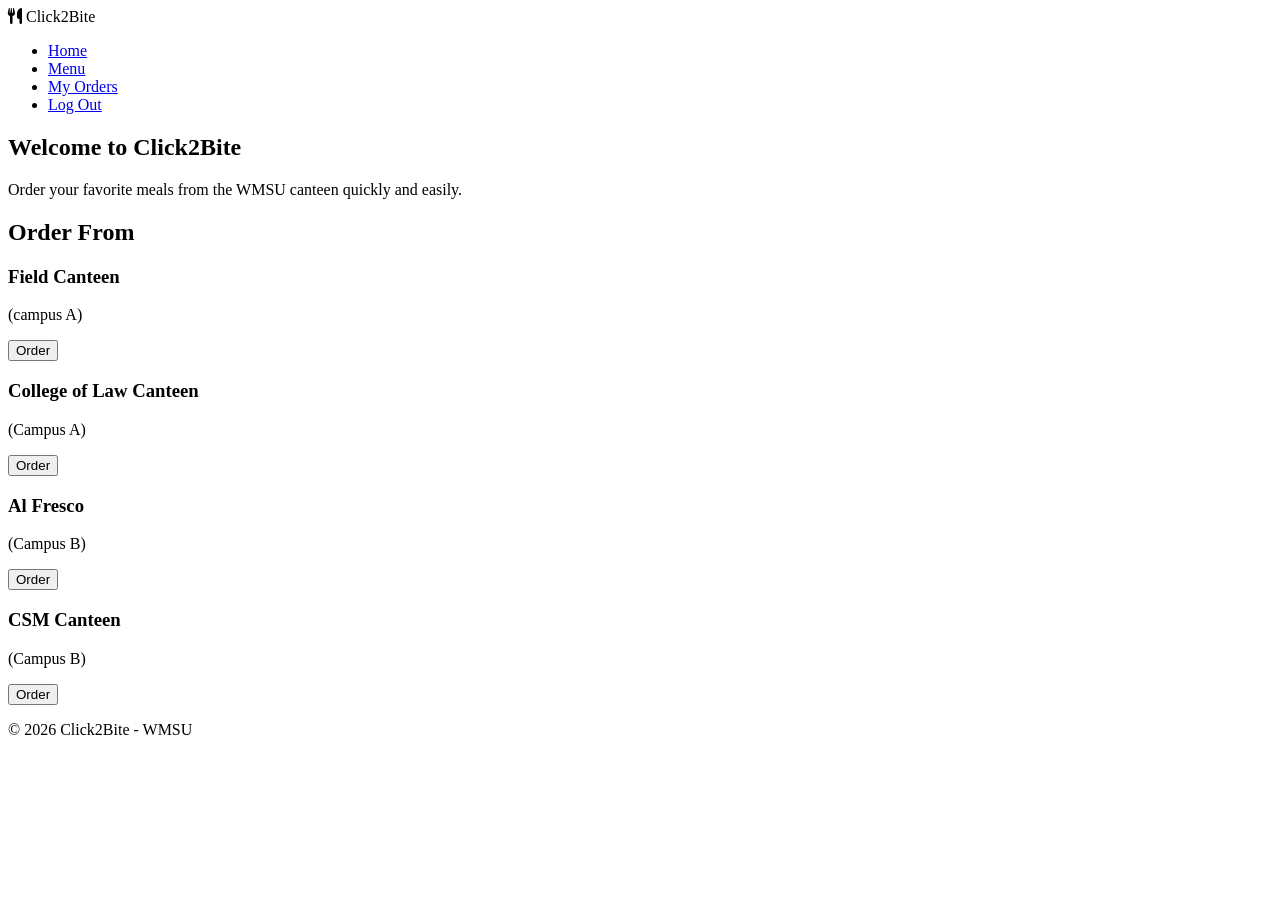
==== homepage.html @ 058fbb1d "Add files via upload" ====
<!DOCTYPE html>

<html lang="en">
<head>
<meta charset="UTF-8">
<meta name="viewport" content="width=device-width, initial-scale=1.0">
<title>Click2Bite Dashboard</title>

<link href="https://cdnjs.cloudflare.com/ajax/libs/font-awesome/6.0.0/css/all.min.css" rel="stylesheet">
<link rel="stylesheet" href="design.css">

</head>

<body>

<nav>
<div class="logo">
<i class="fas fa-utensils"></i>
<span>Click2Bite</span>
</div>

<ul class="nav-links">
<li><a href="#">Home</a></li>
<li><a href="#">Menu</a></li>
<li><a href="#">My Orders</a></li>
<li><a href="index.html" class="btn-login">Log Out</a></li>
</ul>
</nav>

<section class="section">
<h2 class="section-title">Welcome to Click2Bite</h2>
<p>
Order your favorite meals from the WMSU canteen quickly and easily.
</p>
</section>

<section class="section about">
<h2 class="section-title">Order From</h2>

<div class="steps-grid">

<div class="step-card">
<h3>Field Canteen</h3>
<p>(campus A)</p>
<button class="cta-button">Order</button>
</div>

<div class="step-card">
<h3>College of Law Canteen</h3>
<p>(Campus A)</p>
<button class="cta-button">Order</button>
</div>

<div class="step-card">
<h3>Al Fresco</h3>
<p>(Campus B)</p>
<button class="cta-button">Order</button>
</div>

<div class="step-card">
<h3>CSM Canteen</h3>
<p>(Campus B)</p>
<button class="cta-button">Order</button>
</div>

</div>
</section>

<footer>
<p>© 2026 Click2Bite - WMSU </p>
</footer>

</body>
</html>
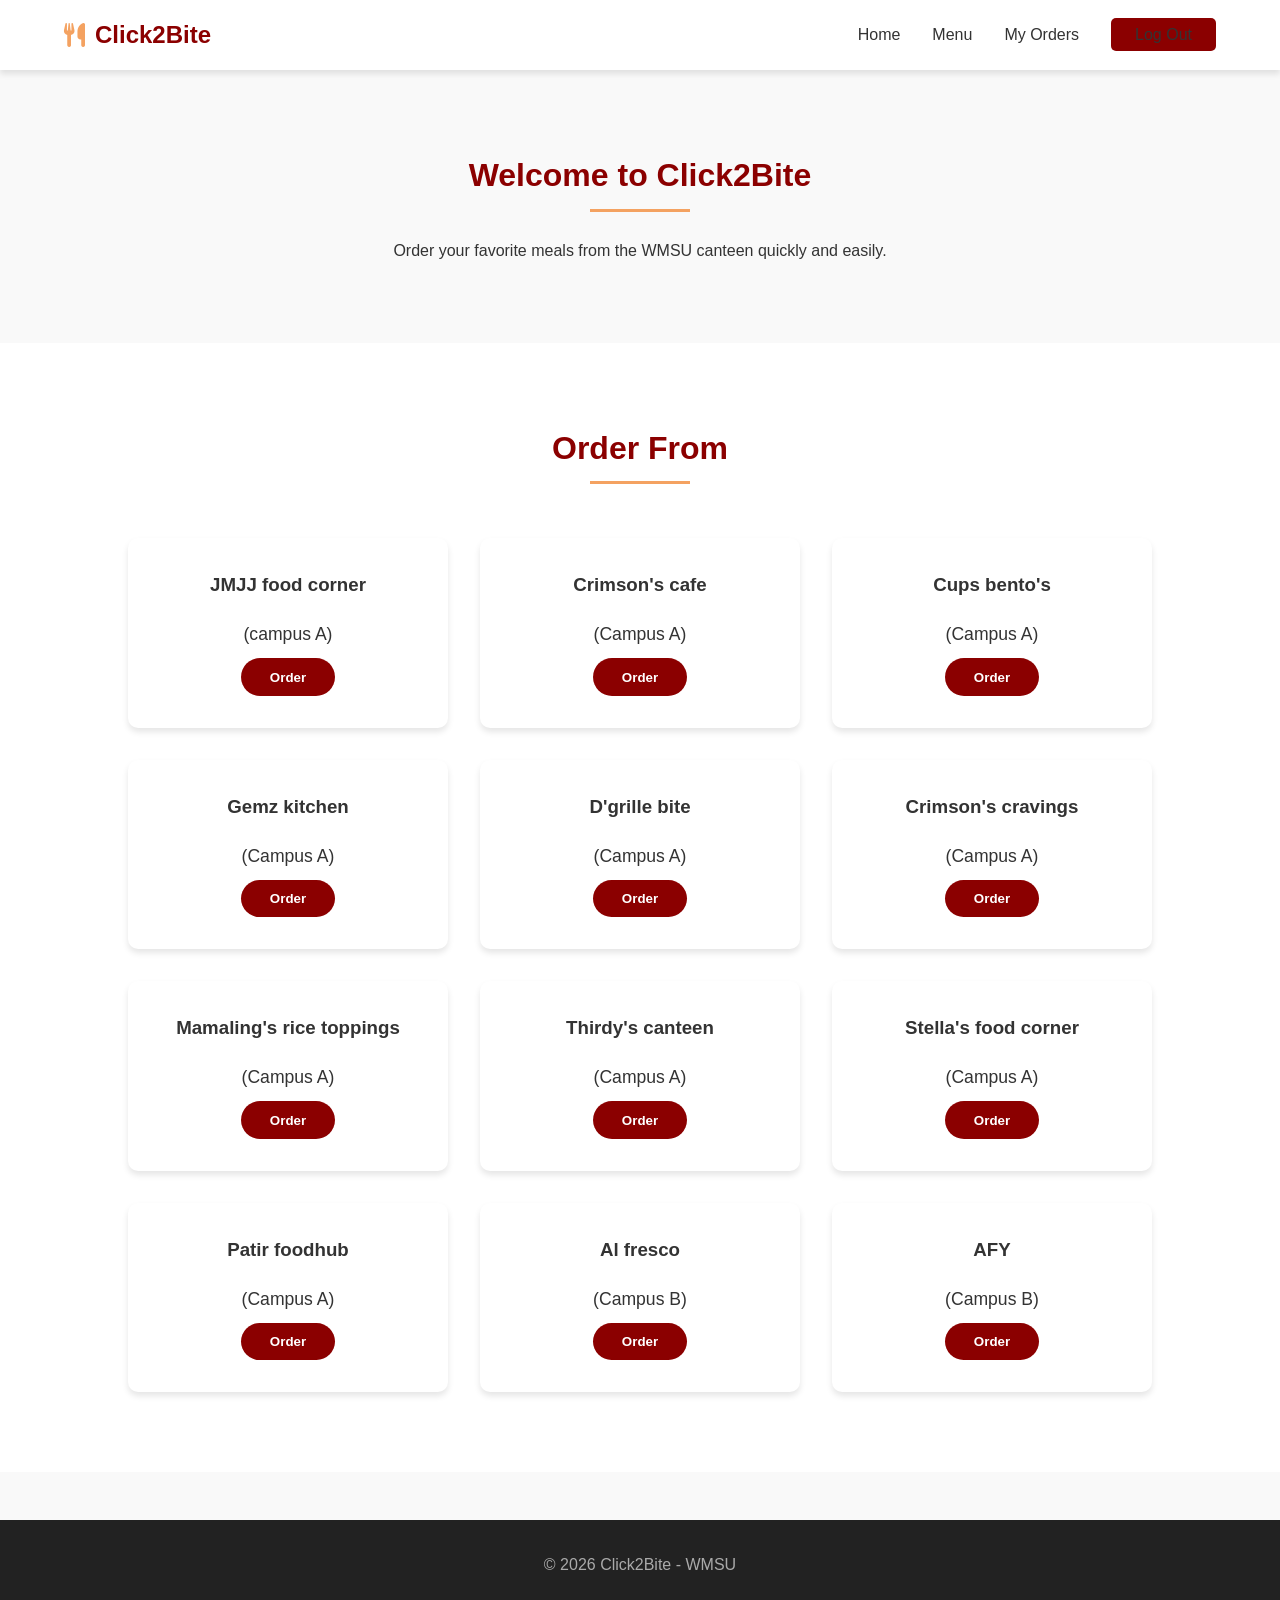
==== commit f4ff8312: "Update homepage.html" ====
--- a/homepage.html
+++ b/homepage.html
@@ -40,28 +40,77 @@
 <div class="steps-grid">
 
 <div class="step-card">
-<h3>Field Canteen</h3>
+<h3>JMJJ food corner</h3>
 <p>(campus A)</p>
 <button class="cta-button">Order</button>
 </div>
 
 <div class="step-card">
-<h3>College of Law Canteen</h3>
+<h3>Crimson's cafe</h3>
 <p>(Campus A)</p>
 <button class="cta-button">Order</button>
 </div>
 
 <div class="step-card">
-<h3>Al Fresco</h3>
+<h3>Cups bento's</h3>
+<p>(Campus A)</p>
+<button class="cta-button">Order</button>
+</div>
+
+<div class="step-card">
+<h3>Gemz kitchen</h3>
+<p>(Campus A)</p>
+<button class="cta-button">Order</button>
+</div>
+
+<div class="step-card">
+<h3>D'grille bite</h3>
+<p>(Campus A)</p>
+<button class="cta-button">Order</button>
+</div>
+
+<div class="step-card">
+<h3>Crimson's cravings</h3>
+<p>(Campus A)</p>
+<button class="cta-button">Order</button>
+</div>
+
+<div class="step-card">
+<h3>Mamaling's rice toppings</h3>
+<p>(Campus A)</p>
+<button class="cta-button">Order</button>
+</div>
+
+<div class="step-card">
+<h3>Thirdy's canteen</h3>
+<p>(Campus A)</p>
+<button class="cta-button">Order</button>
+</div>
+
+<div class="step-card">
+<h3>Stella's food corner</h3>
+<p>(Campus A)</p>
+<button class="cta-button">Order</button>
+</div>
+
+<div class="step-card">
+<h3>Patir foodhub</h3>
+<p>(Campus A)</p>
+<button class="cta-button">Order</button>
+</div>
+
+<div class="step-card">
+<h3>Al fresco</h3>
 <p>(Campus B)</p>
 <button class="cta-button">Order</button>
 </div>
 
 <div class="step-card">
-<h3>CSM Canteen</h3>
+<h3>AFY</h3>
 <p>(Campus B)</p>
 <button class="cta-button">Order</button>
 </div>
+
 
 </div>
 </section>
@@ -71,4 +120,4 @@
 </footer>
 
 </body>
-</html>+</html>
--- a/design.css
+++ b/design.css
@@ -0,0 +1,206 @@
+:root {
+--primary-color: #8b0000;
+--secondary-color: #f4a261;
+--text-dark: #333;
+--text-light: #f4f4f4;
+--bg-light: #f9f9f9;
+--white: #ffffff;
+--shadow: 0 4px 6px rgba(0,0,0,0.1);
+--shadow-lg: 0 10px 40px rgba(0,0,0,0.2);
+}
+
+* {
+  margin: 0;
+  padding: 0;
+  box-sizing: border-box;
+  font-family: 'Segoe UI', Tahoma, Geneva, Verdana, sans-serif;
+  }
+
+/* BODY */
+
+body {
+line-height: 1.6;
+color: var(--text-dark);
+background: var(--bg-light);
+}
+
+/* NAVBAR */
+
+nav {
+background: var(--white);
+box-shadow: var(--shadow);
+padding: 1rem 5%;
+display: flex;
+justify-content: space-between;
+align-items: center;
+position: sticky;
+top: 0;
+z-index: 1000;
+}
+
+.logo {
+font-size: 1.5rem;
+font-weight: bold;
+color: var(--primary-color);
+display: flex;
+align-items: center;
+gap: 10px;
+}
+
+.logo i {
+color: var(--secondary-color);
+}
+
+.nav-links {
+display: flex;
+gap: 2rem;
+list-style: none;
+}
+
+.nav-links a {
+text-decoration: none;
+color: var(--text-dark);
+font-weight: 500;
+transition: 0.3s;
+}
+
+.nav-links a:hover {
+color: var(--primary-color);
+}
+
+.btn-login {
+background: var(--primary-color);
+color: var(--white);
+padding: 0.5rem 1.5rem;
+border-radius: 5px;
+transition: 0.3s;
+}
+
+.btn-login:hover {
+background: var(--white);
+color: var(--primary-color);
+}
+
+/* SECTION */
+
+.section {
+padding: 5rem 10%;
+text-align: center;
+}
+
+.section-title {
+font-size: 2rem;
+color: var(--primary-color);
+margin-bottom: 1rem;
+position: relative;
+display: inline-block;
+}
+
+.section-title::after {
+content: '';
+width: 100px;
+height: 3px;
+background: var(--secondary-color);
+position: absolute;
+left: 50%;
+transform: translateX(-50%);
+bottom: -10px;
+}
+
+.section p {
+margin-top: 20px;
+}
+
+/* MENU SECTION */
+
+.about {
+background: var(--white);
+}
+
+/* GRID */
+
+.steps-grid {
+display: grid;
+grid-template-columns: repeat(auto-fit, minmax(250px, 1fr));
+gap: 2rem;
+margin-top: 3rem;
+}
+
+/* FOOD CARDS */
+
+.step-card {
+background: var(--white);
+padding: 2rem;
+border-radius: 10px;
+box-shadow: var(--shadow);
+transition: transform 0.3s;
+text-align: center;
+}
+
+.step-card:hover {
+transform: translateY(-5px);
+box-shadow: var(--shadow-lg);
+}
+
+.step-icon {
+font-size: 2.5rem;
+color: var(--primary-color);
+margin-bottom: 1rem;
+}
+
+.step-card h3 {
+margin-bottom: 10px;
+color: var(--text-dark);
+}
+
+.step-card p {
+font-size: 1.1rem;
+margin-bottom: 10px;
+}
+
+/* ORDER BUTTON */
+
+.cta-button {
+display: inline-block;
+background: var(--primary-color);
+color: var(--white);
+padding: 0.7rem 1.8rem;
+border-radius: 50px;
+border: none;
+cursor: pointer;
+transition: 0.3s;
+font-weight: 600;
+}
+
+.cta-button:hover {
+background: var(--secondary-color);
+transform: scale(1.05);
+}
+
+/* FOOTER */
+
+footer {
+background: #222;
+color: #aaa;
+text-align: center;
+padding: 2rem;
+margin-top: 3rem;
+}
+
+/* RESPONSIVE */
+
+@media (max-width: 768px) {
+
+.nav-links {
+    gap: 1rem;
+}
+
+.section {
+    padding: 3rem 5%;
+}
+
+.steps-grid {
+    grid-template-columns: 1fr;
+}
+
+}
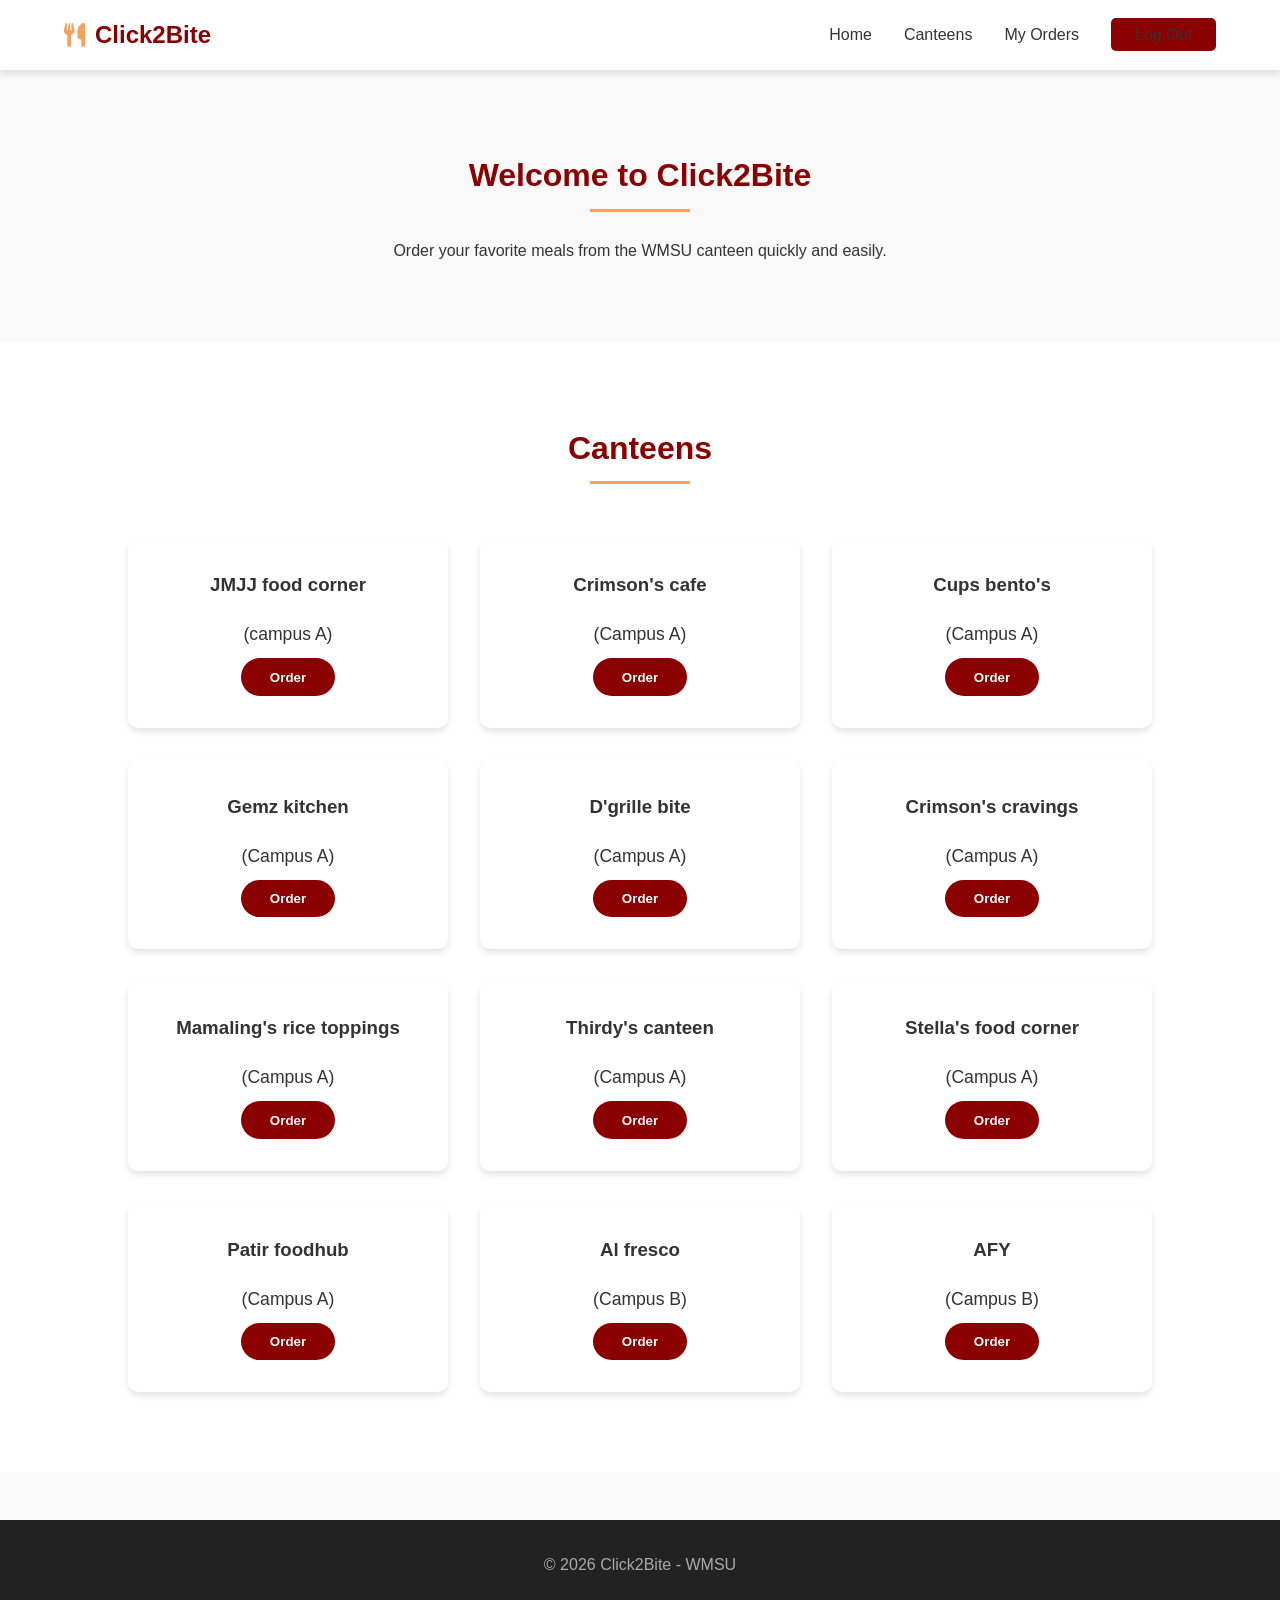
==== commit b35b35cc: "Update homepage.html" ====
--- a/homepage.html
+++ b/homepage.html
@@ -21,7 +21,7 @@
 
 <ul class="nav-links">
 <li><a href="#">Home</a></li>
-<li><a href="#">Menu</a></li>
+<li><a href="#">Canteens</a></li>
 <li><a href="#">My Orders</a></li>
 <li><a href="index.html" class="btn-login">Log Out</a></li>
 </ul>
@@ -35,7 +35,7 @@
 </section>
 
 <section class="section about">
-<h2 class="section-title">Order From</h2>
+<h2 class="section-title">Canteens</h2>
 
 <div class="steps-grid">
 
@@ -111,7 +111,6 @@
 <button class="cta-button">Order</button>
 </div>
 
-
 </div>
 </section>
 
